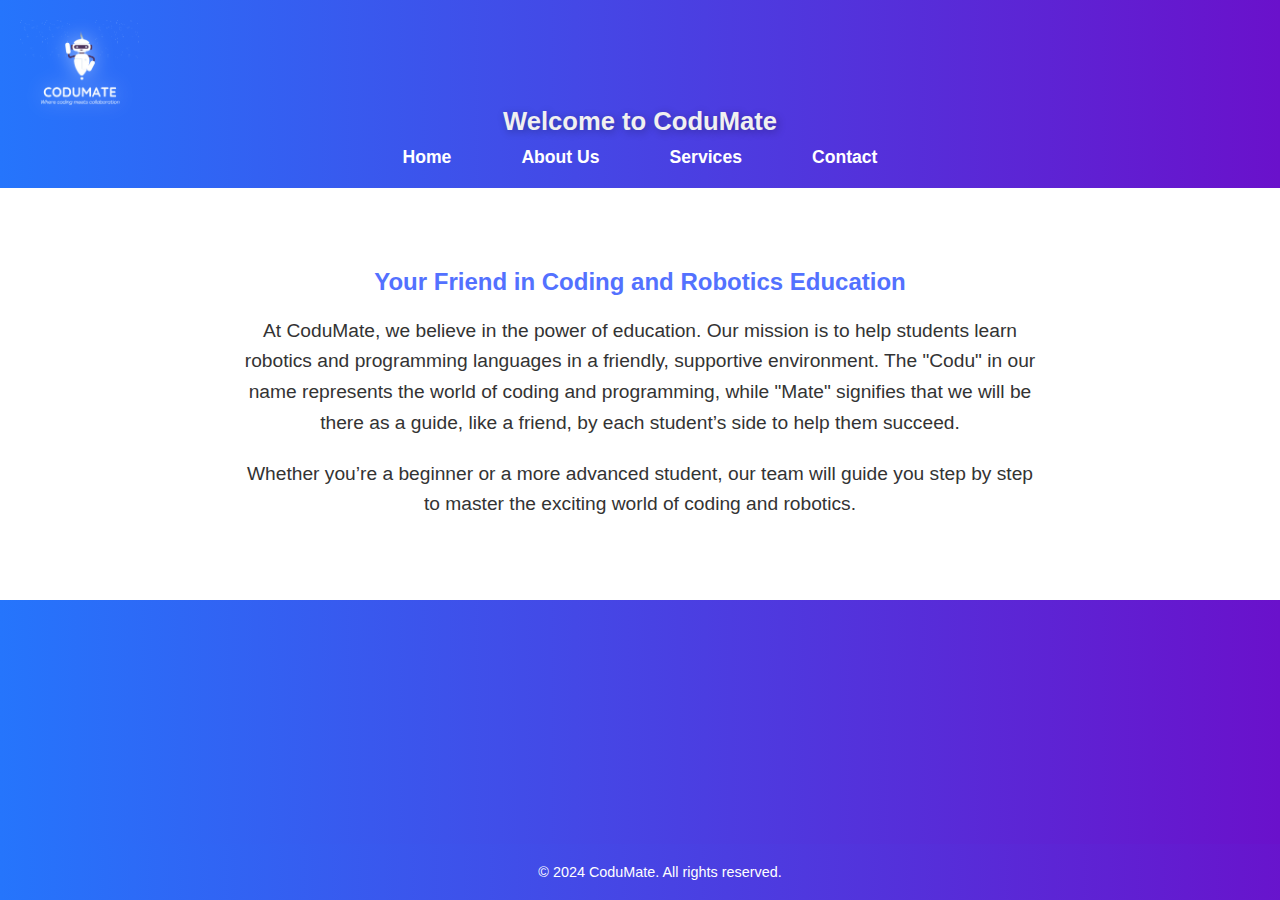
==== index.html @ b76aa90e "Add files via upload" ====
<!DOCTYPE html>
<html lang="en">
<head>
    <meta charset="UTF-8">
    <meta name="viewport" content="width=device-width, initial-scale=1.0">
    <title>CoduMate - Home</title>
    <link rel="stylesheet" href="Scripts/style.css">
</head>
<body>
    <div class="desktop-content">
        <header>
            <div class="logo-container">
                <img src="images/codumate_logo.png" alt="CoduMate Logo" class="logo">
            </div>
            <h1>Welcome to CoduMate</h1>
            
            <nav>
                <ul class="nav-menu">
                    <li><a href="index.html">Home</a></li>
                    <li><a href="assets/about.html">About Us</a></li>
                    <li><a href="assets/services.html">Services</a></li>
                    <li><a href="assets/contact.html">Contact</a></li>
                </ul>
            </nav>
            <!-- Hamburger Menu Icon -->
            <button class="hamburger" aria-label="Toggle Menu">
                &#9776;
            </button>
        </header>
    
        <!-- Full screen overlay for navigation menu -->
        <div class="nav-overlay">
            <!-- Close button (positioned the same as hamburger) -->
            <button class="close-menu" aria-label="Close Menu">
                &times;
            </button>
            <!-- Nav items -->
            <ul>
                <li><a href="index.html">Home</a></li>
                <li><a href="assets/about.html">About Us</a></li>
                <li><a href="assets/services.html">Services</a></li>
                <li><a href="assets/contact.html">Contact</a></li>
            </ul>
        </div>
        
        <section id="home">
            <h2>Your Friend in Coding and Robotics Education</h2>
            <p>
                At CoduMate, we believe in the power of education. Our mission is to help students learn robotics and programming languages in a friendly, supportive environment. 
                The "Codu" in our name represents the world of coding and programming, while "Mate" signifies that we will be there as a guide, like a friend, by each student’s side to help them succeed.
            </p>
            <p>
                Whether you’re a beginner or a more advanced student, our team will guide you step by step to master the exciting world of coding and robotics.
            </p>
        </section>
        <footer>
            <p>&copy; 2024 CoduMate. All rights reserved.</p>
        </footer>
    </div>
    <script src="Scripts/script.js"></script> <!-- Link to JavaScript file -->
</body>
</html>
---- Scripts/style.css ----
/* General body styling */
body {
    font-family: Arial, sans-serif;
    margin: 0;
    padding: 0;
    background-color: #f4f4f4;
    color: #333;
}

/* Header */
/* Base styles */
body, html {
    margin: 0;
    padding: 0;
    font-family: 'Poppins', sans-serif;
    overflow-x: hidden; /* Prevent horizontal overflow */
    background: linear-gradient(to left, #6a11cb, #2575fc);
    color: white;
}

header {
    display: flex;
    flex-direction: column; /* Stacking title and buttons vertically */
    align-items: center;
    background-color: transparent;
    color: white;
    padding: 20px;
    width: 100%;
    box-sizing: border-box;
    z-index: 5;
    position: relative;
}

header .logo-container {
    display: flex;
    justify-content: flex-start;
    width: 100%;
}

header .logo-container img {
    max-width: 120px;
    height: auto;
    filter: drop-shadow(0 0 10px rgba(255, 255, 255, 0.5));
}

header h1 {
    font-size: 2vw; /* Responsive font size based on viewport width */
    line-height: 1.2;
    margin: 10px 0;
    text-align: center;
    text-shadow: 2px 2px 8px rgba(0, 0, 0, 0.3);
    color: #f0f0f0;
}

/* Ensure the title is responsive on smaller screens */
@media (max-width: 1200px) {
    header h1 {
        font-size: 3vw; /* Increase size slightly for medium screens */
    }
}

@media (max-width: 600px) {
    header h1 {
        font-size: 4vw; /* Adjust for small screens */
    }
}

header nav {
    display: flex;
    justify-content: center;
    width: 100%;
    margin-top: 10px;
}

header nav ul {
    display: flex;
    list-style: none;
    margin: 0;
    padding: 0;
    gap: 20px;
}

header nav ul li a {
    color: white;
    text-decoration: none;
    font-size: 1.1rem; /* Adjust font size to fit better */
    padding: 10px;
    border-radius: 5px;
    transition: background-color 0.3s ease, color 0.3s ease;
}

header nav ul li a:hover {
    background-color: #ffcc00;
    color: #2575fc;
}

/* Hamburger Menu Styles */
.hamburger {
    display: none;
    font-size: 2rem;
    background: none;
    border: none;
    color: white;
    cursor: pointer;
    transition: transform 0.3s ease;
    position: absolute;
    top: 20px;
    right: 20px;
}

.hamburger:hover {
    transform: rotate(180deg);
}

/* Full-screen overlay menu */
.nav-overlay {
    display: none;
    position: fixed;
    top: 0;
    left: 0;
    height: 100vh;
    width: 100vw;
    background: linear-gradient(135deg, #ffcc00, #6a11cb);
    z-index: 100;
    justify-content: center;
    align-items: center;
    flex-direction: column;
    transition: opacity 0.5s ease, transform 0.5s ease, visibility 0.5s ease;
    visibility: hidden;
    opacity: 0;
    transform: scale(1.1); /* Initial transform for effect */
}

/* Show overlay when active */
.nav-overlay.active {
    display: flex;
    visibility: visible;
    opacity: 1;
    transform: scale(1); /* Smooth transition */
}

/* Styling for overlay menu items */
.nav-overlay ul {
    list-style: none;
    margin: 0;
    padding: 0;
}

.nav-overlay ul li {
    margin: 20px 0;
}

.nav-overlay ul li a {
    font-size: 2rem;
    color: white;
    text-decoration: none;
    transition: color 0.3s ease, transform 0.3s ease;
}

.nav-overlay ul li a:hover {
    color: #ffcc00;
    transform: scale(1.1);
}

/* Close button styles */
.close-menu {
    font-size: 2rem;
    color: white;
    background: none;
    border: none;
    cursor: pointer;
    transition: transform 0.3s ease;
    position: absolute;
    top: 20px;
    right: 20px; /* Same position as hamburger */
}

.close-menu:hover {
    transform: rotate(90deg);
}

/* Hamburger visibility on small screens */
@media (max-width: 600px) {
    .hamburger {
        display: block;
    }

    /* Hide the regular navigation links on smaller screens */
    header nav ul {
        display: none;
    }
}


/* Container for logo */
.logo-container {
    flex-shrink: 0; /* Prevent logo from shrinking */
}

/* Responsive logo styling */
.logo {
    max-width: 200px; /* Set a maximum width */
    height: auto;     /* Maintain aspect ratio */
}

header h1 {
    margin: 0;
}

/* Navigation */
nav {
    margin-top: 20px; /* Space between title and navigation */
}

nav ul {
    list-style: none;
    padding: 0;
    margin: 0;
    display: flex; /* Horizontal layout for navigation items */
    justify-content: center; /* Center align the items */
}

nav ul li {
    margin: 0 15px;
}

nav ul li a {
    color: white;
    text-decoration: none;
    font-weight: bold;
    font-size: 1.2em;
    padding: 10px;
    border-radius: 5px;
    transition: background-color 0.3s ease;
}

nav ul li a:hover {
    background-color: #2f59d1; /* Darker blue on hover */
}

/* Main section styling */
section {
    padding: 60px 20px;
    text-align: center;
    background-color: white;
    margin-bottom: 60px;
}

section h2, section h3 {
    color: #5371ff; /* The blue color */
    font-weight: bold;
    margin-bottom: 20px;
}

section p {
    font-size: 1.2em;
    line-height: 1.6em;
    max-width: 800px;
    margin: 20px auto;
    color: #333;
}

/* Centering the titles and text */
h2, h3 {
    text-align: center;
    margin-bottom: 20px;
}

/* Contact Section */
.contact {
    padding: 60px 20px;
    background-color: #f4f4f4;
    text-align: center;
}

/* Contact Form */
#contactForm {
    display: flex;
    flex-direction: column; /* Arrange form elements vertically */
    align-items: center; /* Center align form elements */
    max-width: 600px; /* Set a max-width for the form */
    margin: 0 auto; /* Center the form within the section */
    background-color: white;
    padding: 20px;
    border-radius: 8px;
    box-shadow: 0 4px 8px rgba(0, 0, 0, 0.1);
}

#contactForm label {
    margin-bottom: 10px;
    font-weight: bold;
    color: #5371ff; /* Blue color for labels */
    font-size: 1.1em;
    text-align: center;
    width: 100%;
}

#contactForm input,
#contactForm textarea {
    width: 100%;
    max-width: 500px; /* Ensure inputs and textarea don't stretch too wide */
    padding: 10px;
    margin-bottom: 20px;
    border: 1px solid #ddd;
    border-radius: 4px;
    font-size: 1em;
}

#contactForm button {
    background-color: #5371ff; /* Blue color for button */
    color: white;
    border: none;
    padding: 15px 30px;
    border-radius: 4px;
    font-size: 1.1em;
    cursor: pointer;
    transition: background-color 0.3s ease;
}

#contactForm button:hover {
    background-color: #2f59d1; /* Darker blue on hover */
}

/* Ensure the contact form elements are centered and spaced correctly */
#contactForm input:focus,
#contactForm textarea:focus {
    border-color: #5371ff; /* Blue border on focus */
}

/* Course section styling */
.course-section {
    display: flex;
    flex-direction: column;
    align-items: center;
    gap: 40px;
}

.course-type {
    max-width: 800px;
    text-align: left;
    background-color: #f9f9f9; /* Slightly different background for course sections */
    padding: 20px;
    border-radius: 5px;
    box-shadow: 0 4px 8px rgba(0, 0, 0, 0.1);
}

.course-type h3 {
    color: #5371ff; /* Blue color for headings */
    font-size: 2em;
}

.course-type h4 {
    font-size: 1.5em;
    margin-top: 20px;
    color: #5371ff; /* Blue color for subheadings */
}

.course-catalog {
    list-style: none;
    padding: 0;
    margin: 10px 0;
}

.course-catalog li {
    font-size: 1.1em;
    line-height: 1.6em;
    margin: 10px 0;
}

.course-catalog li a {
    color: #5371ff; /* Blue color for links */
    text-decoration: none;
    transition: color 0.3s ease;
}

.course-catalog li a:hover {
    text-decoration: underline;
    color: #2f59d1; /* Darker blue on hover */
}


/* Footer styling */
footer {
    text-align: center;
    padding: 20px;
    background: linear-gradient(to left, #6a11cb, #2575fc);
    color: white;
    position: fixed;
    bottom: 0;
    width: 100%;
    left: 0;
}

footer p {
    margin: 0;
    font-size: 0.9em;
}

/* Animations for widgets */
@keyframes fadeInUp {
    0% {
        opacity: 0;
        transform: translateY(30px);
    }
    100% {
        opacity: 1;
        transform: translateY(0);
    }
}

section, header, footer, .image-gallery img, nav ul, .course-type {
    animation: fadeInUp 1s ease-in-out;
}

/* Hover effect on navigation */
nav ul li a:hover {
    text-decoration: underline;
}

/* Ensure all animations are smooth */
* {
    transition: all 0.3s ease-in-out;
}

.qr-code {
    width: 150px; /* Adjust this value to change the size */
    height: auto; /* Maintains aspect ratio */
    margin: 20px auto;
    display: block;
}



/* Vertical tabs styling (if needed) */
.tab-container {
    display: flex;
    flex-direction: column; /* Align tabs vertically */
}

.tab-item {
    padding: 10px;
    background-color: #5371ff; /* Blue background for tabs */
    color: white;
    border: 1px solid #ddd;
    border-radius: 4px;
    margin-bottom: 10px;
    cursor: pointer;
    transition: background-color 0.3s ease;
}

.tab-item:hover {
    background-color: #2f59d1; /* Darker blue on hover */
}

.tab-content {
    padding: 20px;
    background-color: white;
    border: 1px solid #ddd;
    border-radius: 4px;
}

/* Ensure the main container for categories displays items horizontally */
.course-category {
    display: flex;
    flex-direction: column; /* Stack categories vertically */
    align-items: center; /* Center align categories horizontally */
    gap: 40px; /* Space between categories */
}

/* Horizontal layout for age columns within each category */
.age-columns {
    display: flex; /* Arrange age columns horizontally */
    gap: 20px; /* Space between age columns */
    justify-content: center; /* Center align age columns horizontally */
    width: 100%; /* Ensure container takes full width */
}

/* Ensure consistent spacing and alignment for the Show More link */
.age-column {
    max-width: 400px; /* Limit width of each column */
    text-align: center; /* Center text in each column */
    background-color: #f9f9f9;
    padding: 20px;
    border-radius: 5px;
    box-shadow: 0 4px 8px rgba(0, 0, 0, 0.1);
    box-sizing: border-box; /* Ensure padding and border are included in width */
    flex: 1; /* Allow columns to grow and shrink as needed */
    display: flex;
    flex-direction: column; /* Stack items vertically */
    align-items: center; /* Center align items horizontally */
}


/* Ensure the main container for categories displays items horizontally */
.curriculum-category {
    display: flex;
    flex-direction: column; /* Stack categories vertically */
    align-items: center; /* Center align categories horizontally */
    gap: 80px; /* Space between categories */
}

/* Horizontal layout for age columns within each category */
.curriculum-columns {
    display: flex; /* Arrange age columns horizontally */
    gap: 20px; /* Space between age columns */
    justify-content: center; /* Center align age columns horizontally */
    width: 100%; /* Ensure container takes full width */
}


/* Ensure consistent spacing and alignment for the Show More link */
.curriculum-column {
    min-width: 100px; /* Limit width of each column */
    
    text-align: center; /* Center text in each column */
    background-color: #2d2d2d;
    padding: 20px;
    border-radius: 5px;
    box-shadow: 0 4px 8px rgba(0, 0, 0, 0.1);
    box-sizing: border-box; /* Ensure padding and border are included in width */
    flex: 1; /* Allow columns to grow and shrink as needed */
    display: flex;
    flex-direction: column; /* Stack items vertically */
    align-items: center; /* Center align items horizontally */
}


/* Styling for Show More link */
.show-more {
    display: block;
    color: #5371ff;
    text-decoration: none;
    font-weight: bold;
    margin-top: auto; /* Push to the bottom of the column */
    transition: color 0.3s ease;
}

.show-more:hover {
    color: #2f59d1; /* Darker blue on hover */
}

/* Hide content by default */
.desktop-content {
    display: none;
}

/* Show content only on desktop devices */
@media only screen and (min-width: 0px) {
    .desktop-content {
        display: block;
    }
}
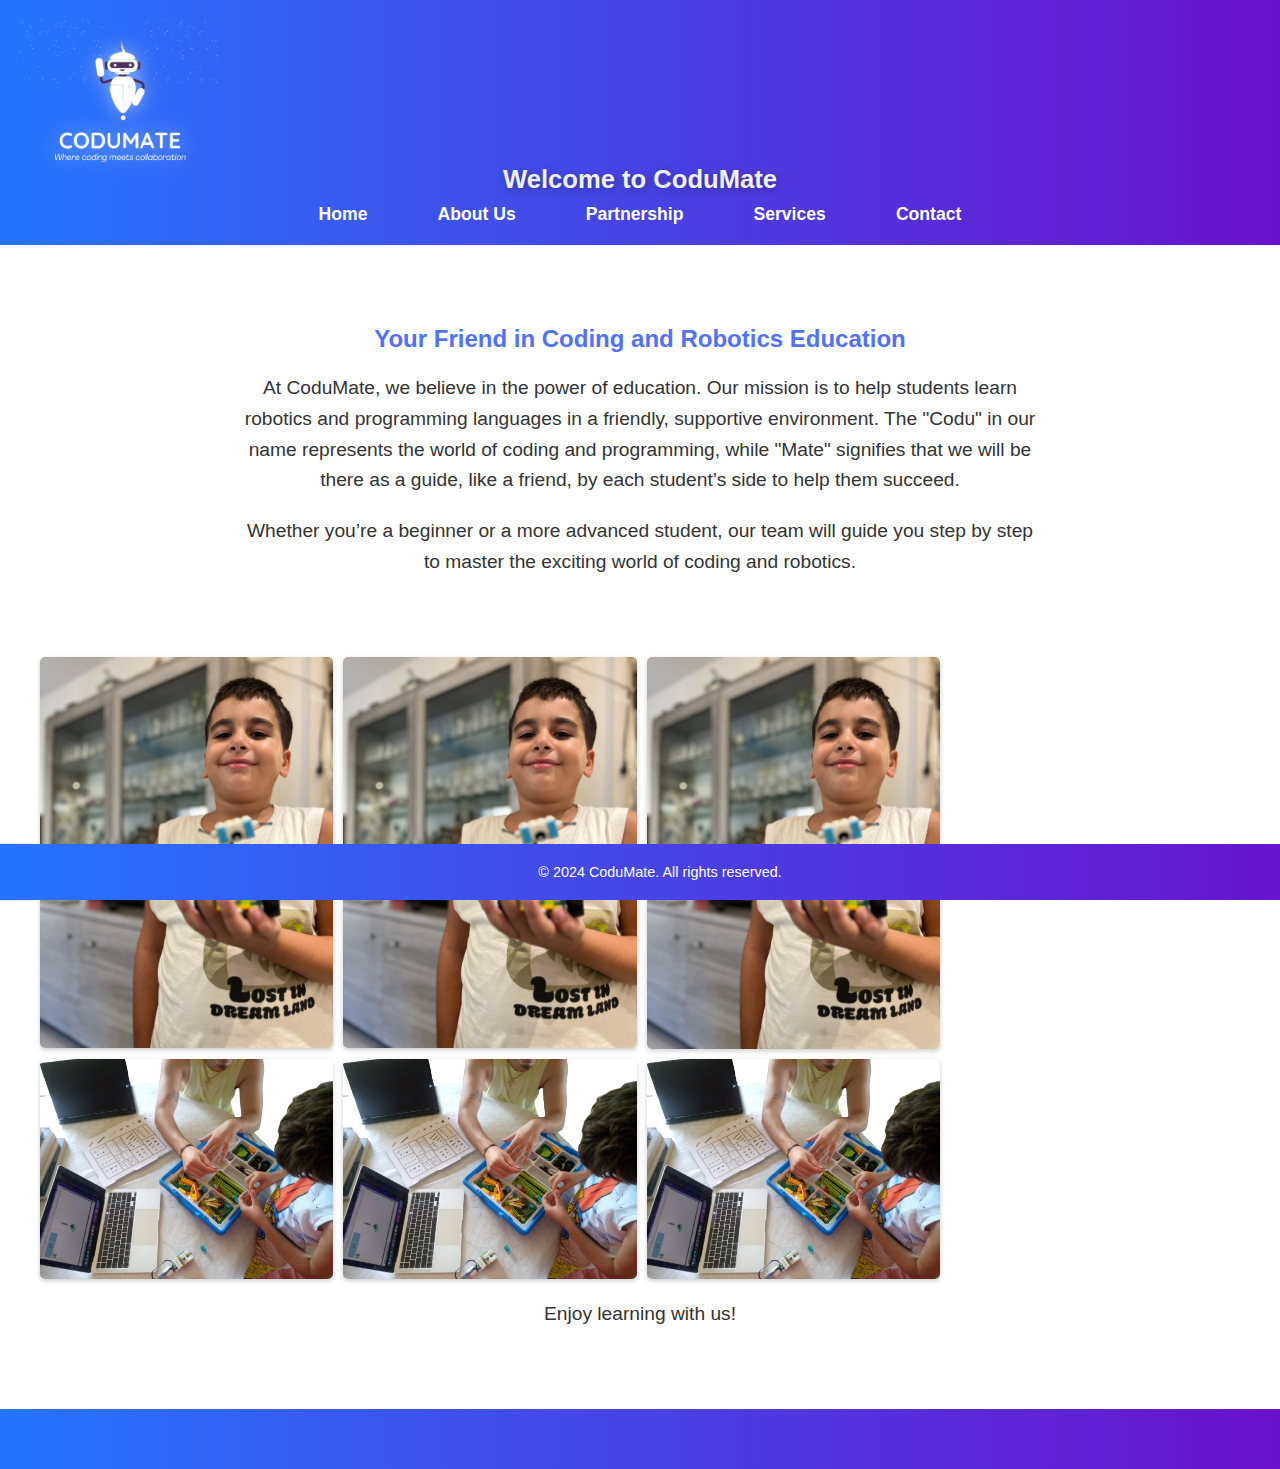
==== commit 0e1bb0f6: "Add files via upload" ====
--- a/index.html
+++ b/index.html
@@ -18,6 +18,7 @@
                 <ul class="nav-menu">
                     <li><a href="index.html">Home</a></li>
                     <li><a href="assets/about.html">About Us</a></li>
+                    <li><a href="assets/partnership.html">Partnership</a></li>
                     <li><a href="assets/services.html">Services</a></li>
                     <li><a href="assets/contact.html">Contact</a></li>
                 </ul>
@@ -38,6 +39,7 @@
             <ul>
                 <li><a href="index.html">Home</a></li>
                 <li><a href="assets/about.html">About Us</a></li>
+                <li><a href="assets/partnership.html">Partnership</a></li>
                 <li><a href="assets/services.html">Services</a></li>
                 <li><a href="assets/contact.html">Contact</a></li>
             </ul>
@@ -52,11 +54,24 @@
             <p>
                 Whether you’re a beginner or a more advanced student, our team will guide you step by step to master the exciting world of coding and robotics.
             </p>
+            <h1>Our Photo Album</h1>
+    
+            <div class="album-6">
+                <img src="images/Courses/WhatsApp Image 2024-09-20 at 10.13.30_1a994401.jpg" alt="Description 1">
+                <img src="images/Courses/WhatsApp Image 2024-09-20 at 10.13.30_1a994401.jpg" alt="Description 2">
+                <img src="images/Courses/WhatsApp Image 2024-09-20 at 10.13.30_1a994401.jpg" alt="Description 3">
+                <img src="images/Courses/WhatsApp_Image_2024-09-15_at_15.08.35_5852eaf9-removebg-preview.png" alt="Description 4">
+                <img src="images/Courses/WhatsApp_Image_2024-09-15_at_15.08.35_5852eaf9-removebg-preview.png" alt="Description 5">
+                <img src="images/Courses/WhatsApp_Image_2024-09-15_at_15.08.35_5852eaf9-removebg-preview.png" alt="Description 6">
+            </div>
+        
+            <p>Enjoy learning with us!</p>
         </section>
         <footer>
             <p>&copy; 2024 CoduMate. All rights reserved.</p>
         </footer>
     </div>
+
     <script src="Scripts/script.js"></script> <!-- Link to JavaScript file -->
 </body>
 </html>
--- a/Scripts/style.css
+++ b/Scripts/style.css
@@ -38,7 +38,7 @@
 }
 
 header .logo-container img {
-    max-width: 120px;
+    max-width: 200px;
     height: auto;
     filter: drop-shadow(0 0 10px rgba(255, 255, 255, 0.5));
 }
@@ -266,66 +266,55 @@
     margin-bottom: 20px;
 }
 
-/* Contact Section */
-.contact {
-    padding: 60px 20px;
-    background-color: #f4f4f4;
+.partnership-grid {
+    display: grid;
+    grid-template-columns: repeat(2, 1fr); /* 2 columns of equal width */
+    gap: 20px; /* Add some space between items */
+    margin: 20px 0;
+}
+
+.partner {
+    background-color: #f9f9f9; /* Optional: Add a background to each partner */
+    padding: 15px;
+    border-radius: 8px;
+    box-shadow: 0 4px 8px rgba(0, 0, 0, 0.1); /* Optional: Add a shadow for some depth */
     text-align: center;
 }
 
-/* Contact Form */
-#contactForm {
-    display: flex;
-    flex-direction: column; /* Arrange form elements vertically */
-    align-items: center; /* Center align form elements */
-    max-width: 600px; /* Set a max-width for the form */
-    margin: 0 auto; /* Center the form within the section */
-    background-color: white;
-    padding: 20px;
-    border-radius: 8px;
-    box-shadow: 0 4px 8px rgba(0, 0, 0, 0.1);
-}
-
-#contactForm label {
+.partner-logo {
+    width: 100%;
+    max-width: 150px; /* Limit the width of logos */
+    height: auto;
     margin-bottom: 10px;
-    font-weight: bold;
-    color: #5371ff; /* Blue color for labels */
-    font-size: 1.1em;
-    text-align: center;
-    width: 100%;
-}
-
-#contactForm input,
-#contactForm textarea {
-    width: 100%;
-    max-width: 500px; /* Ensure inputs and textarea don't stretch too wide */
-    padding: 10px;
-    margin-bottom: 20px;
-    border: 1px solid #ddd;
-    border-radius: 4px;
-    font-size: 1em;
-}
-
-#contactForm button {
-    background-color: #5371ff; /* Blue color for button */
-    color: white;
-    border: none;
-    padding: 15px 30px;
-    border-radius: 4px;
-    font-size: 1.1em;
-    cursor: pointer;
-    transition: background-color 0.3s ease;
-}
-
-#contactForm button:hover {
-    background-color: #2f59d1; /* Darker blue on hover */
-}
-
-/* Ensure the contact form elements are centered and spaced correctly */
-#contactForm input:focus,
-#contactForm textarea:focus {
-    border-color: #5371ff; /* Blue border on focus */
-}
+}
+
+@media (max-width: 768px) {
+    .partnership-grid {
+        grid-template-columns: 1fr; /* Stack the items in one column on smaller screens */
+    }
+}
+
+
+
+
+.qr-code-container {
+    display: flex;                 /* Use flexbox for layout */
+    justify-content: space-between; /* Space between columns */
+    margin: 20px 0;               /* Add some vertical space around the section */
+}
+
+.qr-code-item {
+    width: calc(50% - 10px);      /* Each item takes half the width */
+    box-sizing: border-box;        /* Include padding and border in width */
+}
+
+.qr-code {
+    max-width: 150px;             /* Set a maximum width for the QR codes */
+    height: auto;                 /* Maintain aspect ratio */
+}
+
+
+
 
 /* Course section styling */
 .course-section {
@@ -378,6 +367,25 @@
     color: #2f59d1; /* Darker blue on hover */
 }
 
+.video-container {
+    margin: 20px 0; /* Add some space around the video */
+}
+
+
+.album-6 {
+    display: grid; /* Use grid layout for the album */
+    grid-template-columns: repeat(3, 1fr); /* 3 columns */
+    gap: 10px; /* Space between photos */
+    max-width: 900px; /* Maximum width of the album */
+    margin: 20px; /* Margin around the album */
+}
+
+.album-6 img {
+    width: 100%; /* Make images responsive */
+    height: auto; /* Maintain aspect ratio */
+    border-radius: 5px; /* Optional: add rounded corners */
+    box-shadow: 0 2px 5px rgba(0, 0, 0, 0.2); /* Optional: add shadow effect */
+}
 
 /* Footer styling */
 footer {
@@ -422,12 +430,7 @@
     transition: all 0.3s ease-in-out;
 }
 
-.qr-code {
-    width: 150px; /* Adjust this value to change the size */
-    height: auto; /* Maintains aspect ratio */
-    margin: 20px auto;
-    display: block;
-}
+
 
 
 
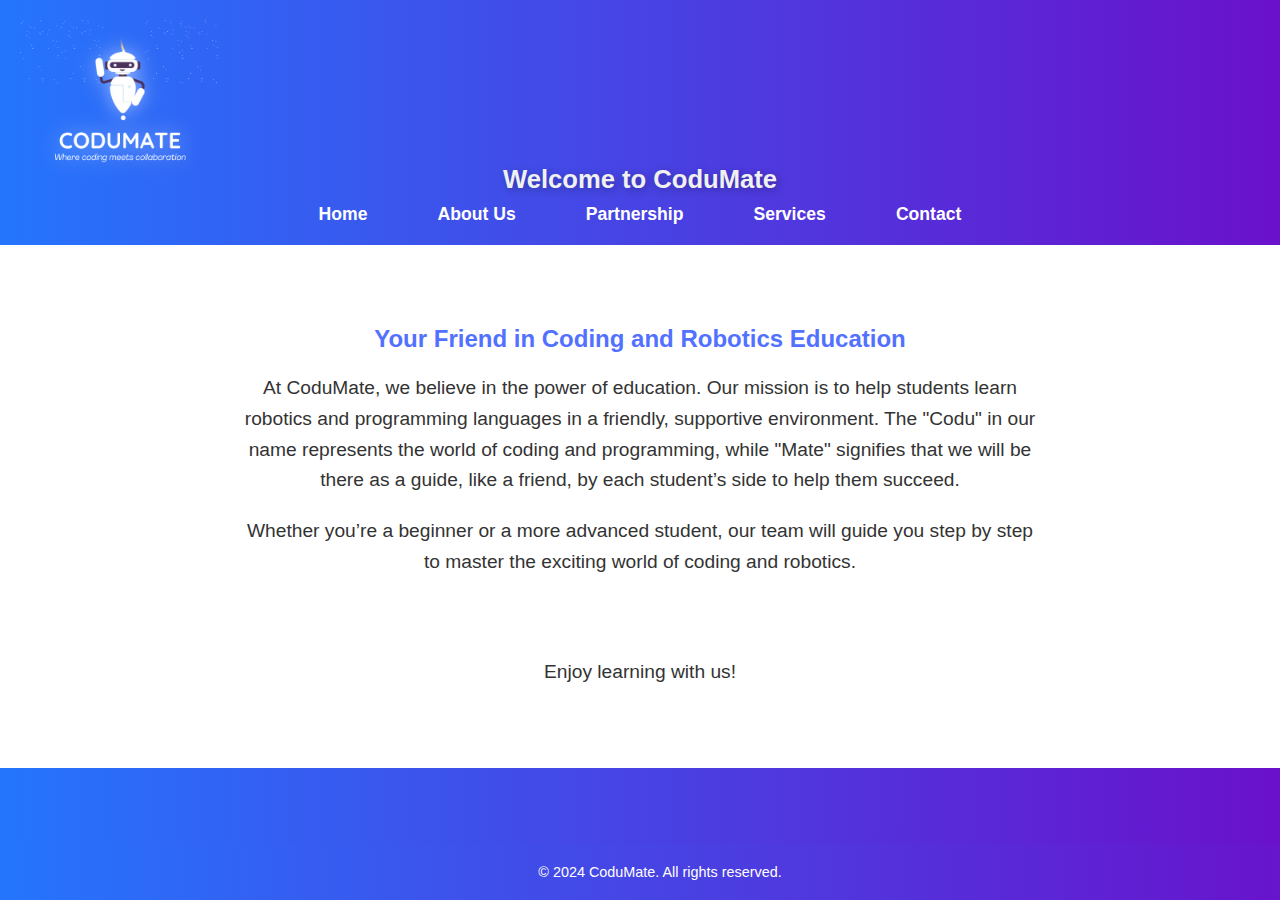
==== commit a0ae6fe9: "Add files via upload" ====
--- a/index.html
+++ b/index.html
@@ -56,14 +56,14 @@
             </p>
             <h1>Our Photo Album</h1>
     
-            <div class="album-6">
+            <!-- <div class="album-6">
                 <img src="images/Courses/WhatsApp Image 2024-09-20 at 10.13.30_1a994401.jpg" alt="Description 1">
                 <img src="images/Courses/WhatsApp Image 2024-09-20 at 10.13.30_1a994401.jpg" alt="Description 2">
                 <img src="images/Courses/WhatsApp Image 2024-09-20 at 10.13.30_1a994401.jpg" alt="Description 3">
                 <img src="images/Courses/WhatsApp_Image_2024-09-15_at_15.08.35_5852eaf9-removebg-preview.png" alt="Description 4">
                 <img src="images/Courses/WhatsApp_Image_2024-09-15_at_15.08.35_5852eaf9-removebg-preview.png" alt="Description 5">
                 <img src="images/Courses/WhatsApp_Image_2024-09-15_at_15.08.35_5852eaf9-removebg-preview.png" alt="Description 6">
-            </div>
+            </div> -->
         
             <p>Enjoy learning with us!</p>
         </section>
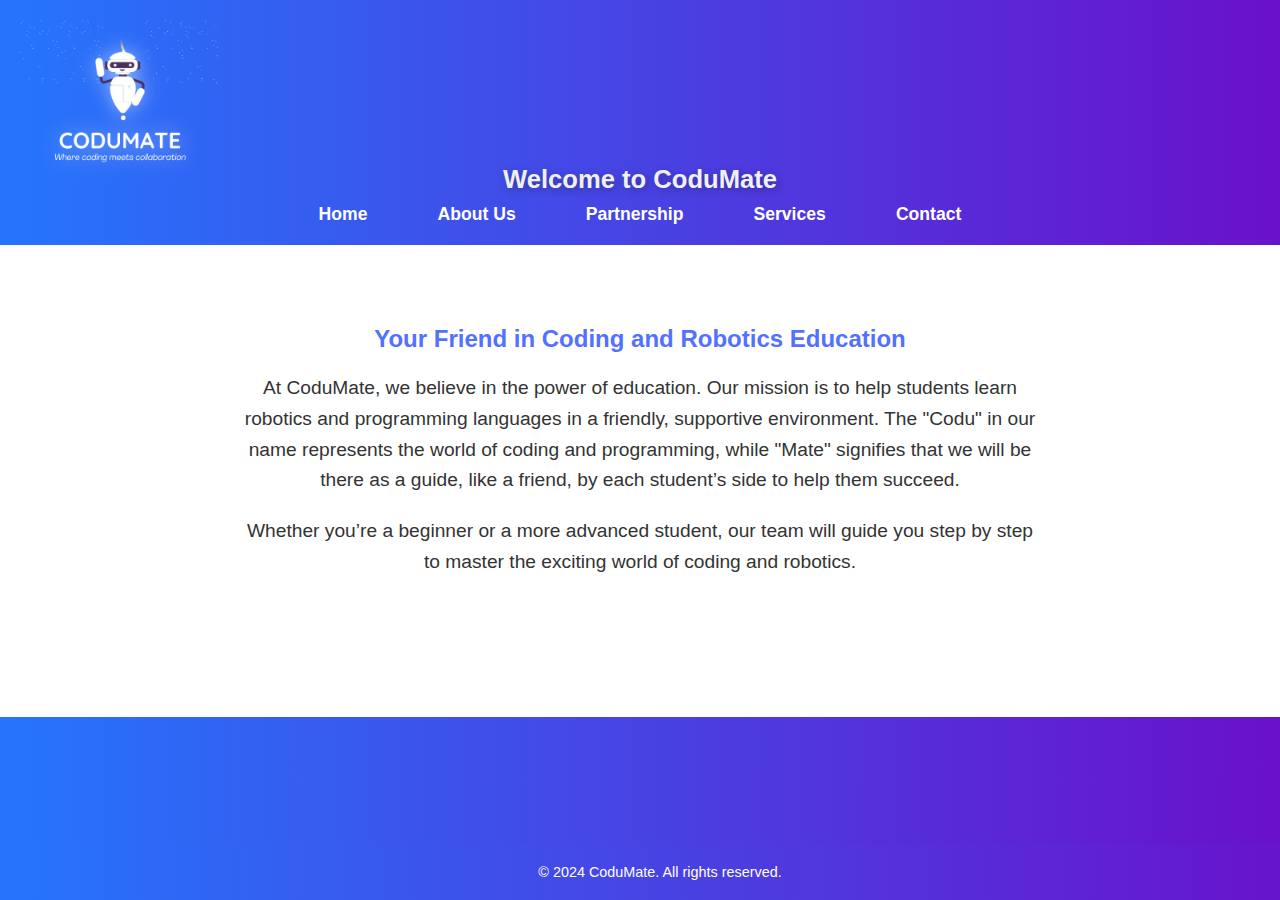
==== commit 9dfbe6f4: "Add files via upload" ====
--- a/index.html
+++ b/index.html
@@ -63,9 +63,10 @@
                 <img src="images/Courses/WhatsApp_Image_2024-09-15_at_15.08.35_5852eaf9-removebg-preview.png" alt="Description 4">
                 <img src="images/Courses/WhatsApp_Image_2024-09-15_at_15.08.35_5852eaf9-removebg-preview.png" alt="Description 5">
                 <img src="images/Courses/WhatsApp_Image_2024-09-15_at_15.08.35_5852eaf9-removebg-preview.png" alt="Description 6">
-            </div> -->
+            </div> 
         
             <p>Enjoy learning with us!</p>
+            -->
         </section>
         <footer>
             <p>&copy; 2024 CoduMate. All rights reserved.</p>
